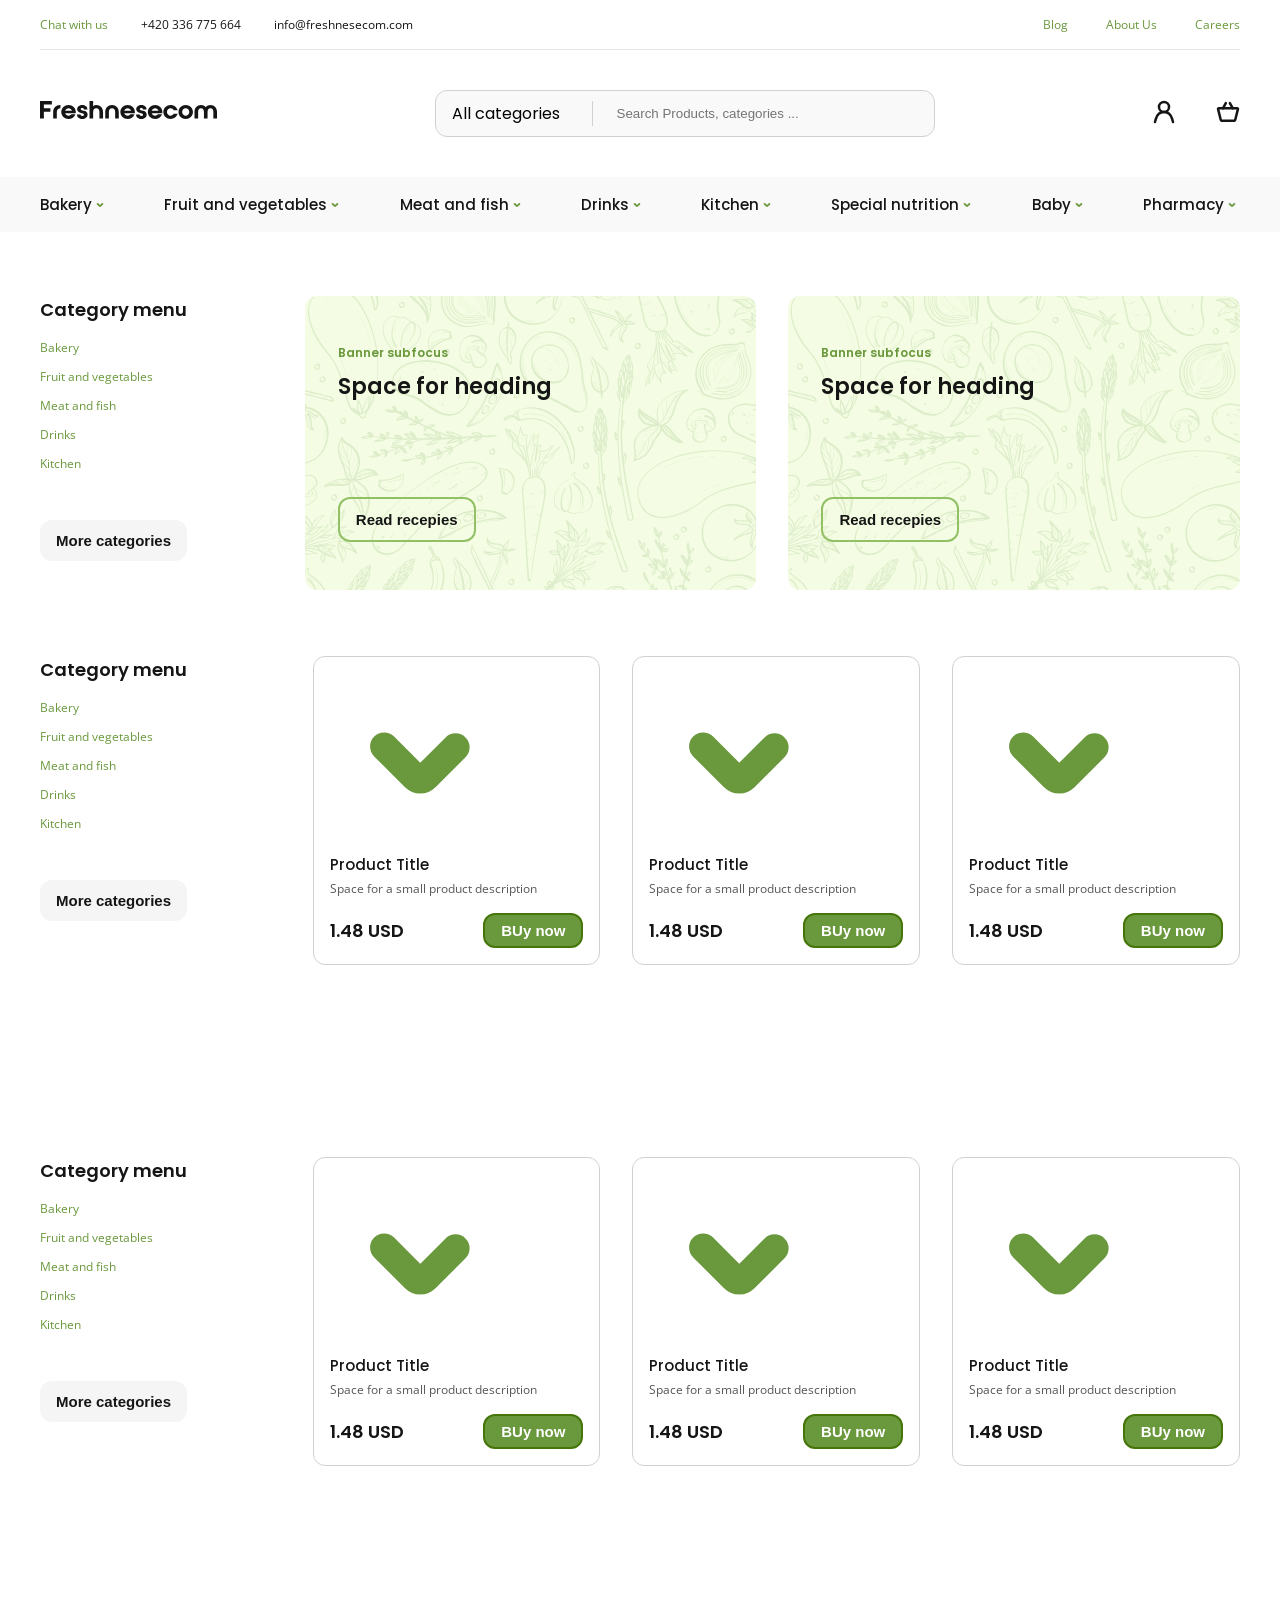
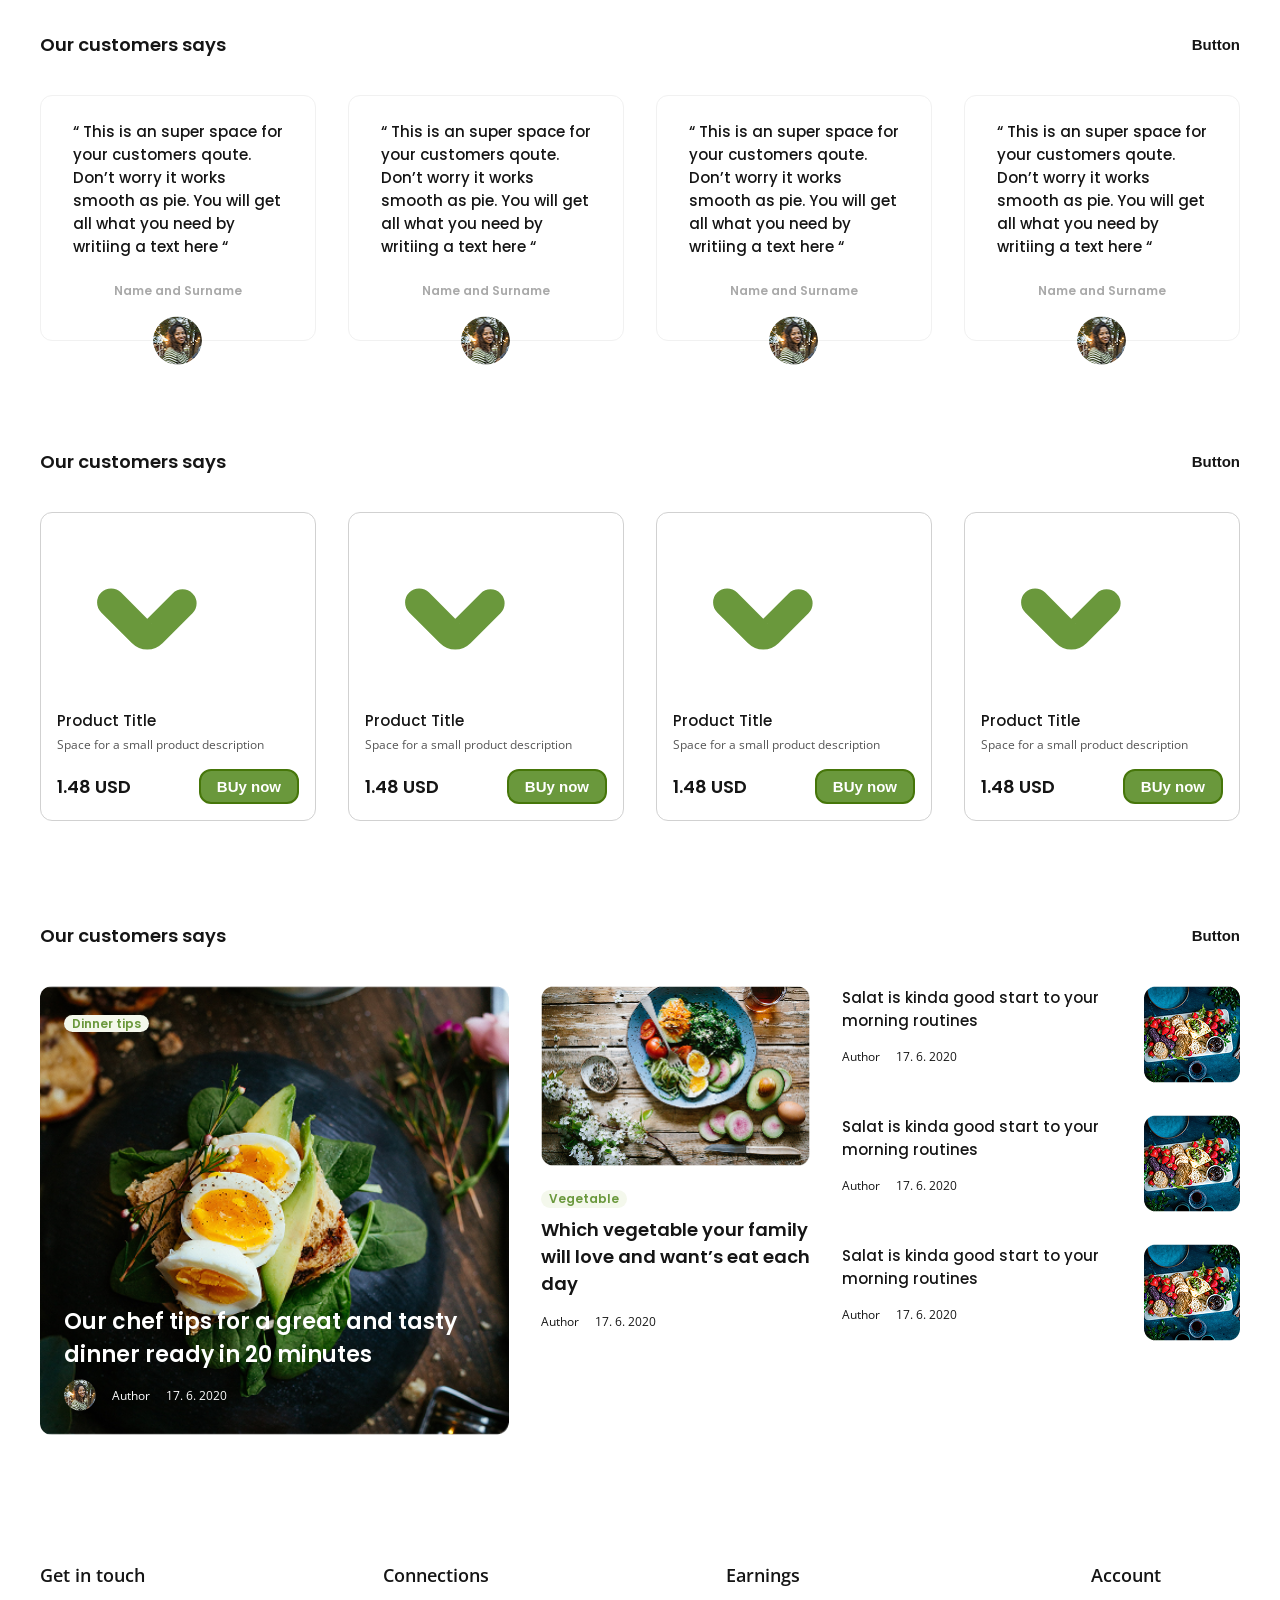
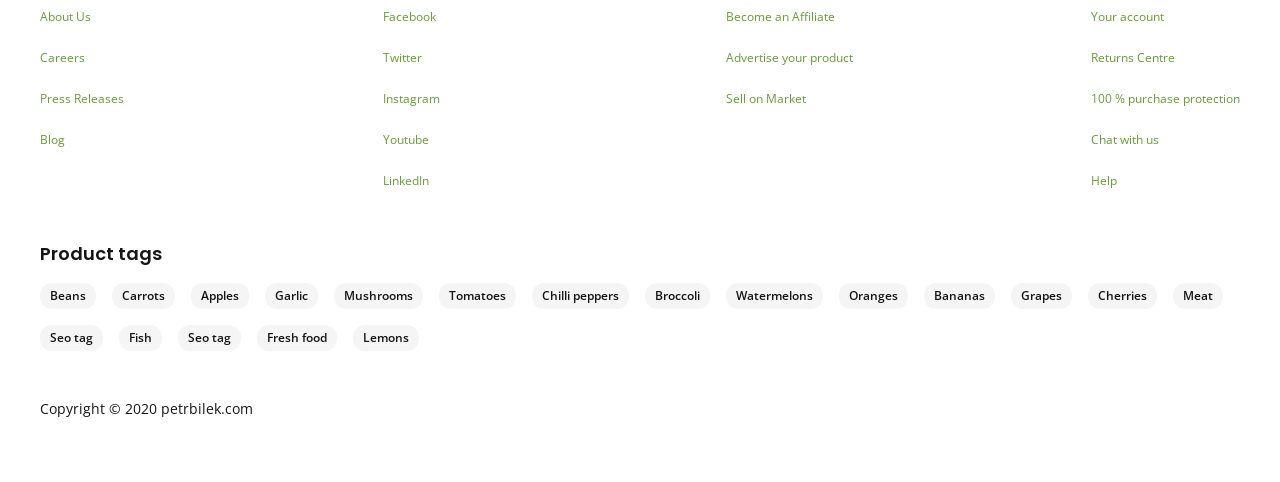
==== index.html @ 5e2fdddb "finished home page this project" ====
<!DOCTYPE html>
<html lang="en">
  <head>
    <meta charset="UTF-8" />
    <meta name="viewport" content="width=device-width, initial-scale=1.0" />
    <link rel="stylesheet" href="./css/main.css" />
    <title>Freshnesecom</title>
  </head>
  <body>
    <!-- header part started -->
    <header id="home">
      <div class="container">
        <!-- header top s -->
        <div class="header__top">
          <div class="header__top-actions">
            <a class="header__top-chat" href="#home">Chat with us</a>
            <a class="header__top-tel acb" href="tel:+420 336 775 664"
              >+420 336 775 664</a
            >
            <a class="header__top-gmail acb" href="mailto:info@freshnesecom.com"
              >info@freshnesecom.com</a
            >
          </div>
          <div class="header__top-menu">
            <a class="header__top-link" href="#home">Blog</a>
            <a class="header__top-link" href="#home">About Us</a>
            <a class="header__top-link" href="home">Careers</a>
          </div>
        </div>
        <!-- header  nav  -->
        <div class="header__nav">
          <div class="header__logo">
            <img src="./imgs/brand-logo.svg" alt="Freshnesecom brand logo" />
          </div>
          <div class="header__actions">
            <div class="header__action-option">
              <label for="category">All categories</label>
              <select class="options" id="category">
                <option value="bakery"></option>
                <option value="fruit">Fruit and vegetables</option>
                <option value="meet">Meat and fish</option>
                <option value="drinks">Drinks</option>
              </select>
            </div>
            <div class="header__action-search">
              <input
                class="sction__input"
                type="search"
                placeholder="Search Products, categories ..."
              />
            </div>
          </div>
          <div class="header__action-user">
            <a class="header__user" href="#home">
              <svg
                width="24"
                height="24"
                viewBox="0 0 24 24"
                fill="none"
                xmlns="http://www.w3.org/2000/svg"
              >
                <path
                  d="M3 21.9999L3.79 19.1199C6.4 9.6199 17.6 9.6199 20.21 19.1199L21 21.9999"
                  stroke="#151515"
                  stroke-width="2.5"
                  stroke-linecap="round"
                  stroke-linejoin="round"
                />
                <path
                  d="M12 11.98C14.7614 11.98 17 9.74141 17 6.97998C17 4.21856 14.7614 1.97998 12 1.97998C9.23858 1.97998 7 4.21856 7 6.97998C7 9.74141 9.23858 11.98 12 11.98Z"
                  stroke="#151515"
                  stroke-width="2.5"
                  stroke-linecap="round"
                  stroke-linejoin="bevel"
                />
              </svg>
            </a>
            <a class="header__user" href="#home">
              <svg
                width="24"
                height="22"
                viewBox="0 0 24 22"
                fill="none"
                xmlns="http://www.w3.org/2000/svg"
              >
                <path
                  d="M17.8896 19.8499H6.10955C5.79187 19.8501 5.48326 19.7439 5.23309 19.5481C4.98291 19.3523 4.80562 19.0783 4.72955 18.7699L2.07955 8.15986C2.05369 8.05657 2.05174 7.94874 2.07383 7.84458C2.09593 7.74042 2.1415 7.64267 2.20707 7.55878C2.27264 7.47489 2.35649 7.40706 2.45223 7.36046C2.54797 7.31386 2.65307 7.28971 2.75955 7.28986H21.2396C21.346 7.28971 21.4511 7.31386 21.5469 7.36046C21.6426 7.40706 21.7265 7.47489 21.792 7.55878C21.8576 7.64267 21.9032 7.74042 21.9253 7.84458C21.9474 7.94874 21.9454 8.05657 21.9196 8.15986L19.2696 18.7699C19.1935 19.0783 19.0162 19.3523 18.766 19.5481C18.5158 19.7439 18.2072 19.8501 17.8896 19.8499V19.8499Z"
                  stroke="#151515"
                  stroke-width="2.5"
                  stroke-linecap="round"
                  stroke-linejoin="round"
                />
                <path
                  d="M9.79941 2.14993L6.89941 7.28993"
                  stroke="#151515"
                  stroke-width="2.5"
                  stroke-linecap="round"
                  stroke-linejoin="round"
                />
                <path
                  d="M13.8799 2.14993L16.7899 7.28993"
                  stroke="#151515"
                  stroke-width="2.5"
                  stroke-linecap="round"
                  stroke-linejoin="round"
                />
              </svg>
            </a>
          </div>
        </div>
      </div>
    </header>
    <!-- header part finished -->

    <!-- main part started  -->
    <main>
      <!-- bar section  -->
      <section class="bar">
        <div class="container">
          <ul class="bar__menu">
            <li class="bar__item">Bakery</li>
            <li class="bar__item">Fruit and vegetables</li>
            <li class="bar__item">Meat and fish</li>
            <li class="bar__item">Drinks</li>
            <li class="bar__item">Kitchen</li>
            <li class="bar__item">Special nutrition</li>
            <li class="bar__item">Baby</li>
            <li class="bar__item">Pharmacy</li>
          </ul>
        </div>
      </section>
      <!-- menu section  -->
      <section class="menu">
        <div class="container">
          <div class="menu__block">
            <div class="menu__categori card-1">
              <span class="menu__categori-title">Category menu</span>
              <a href="#home" class="menu__link">Bakery</a
              ><a href="#home" class="menu__link">Fruit and vegetables</a
              ><a href="#home" class="menu__link">Meat and fish</a
              ><a href="#home" class="menu__link">Drinks</a
              ><a href="#home" class="menu__link">Kitchen</a>
              <button class="menu__action">More categories</button>
            </div>
            <div class="menu__categori card-2">
              <span class="menu__card-title">Banner subfocus</span>
              <span class="menu__card-subtitle">Space for heading</span>
              <button class="menu__card-action">Read recepies</button>
            </div>
            <div class="menu__categori card-2">
              <span class="menu__card-title">Banner subfocus</span>
              <span class="menu__card-subtitle">Space for heading</span>
              <button class="menu__card-action">Read recepies</button>
            </div>
          </div>
        </div>
      </section>
      <!-- best selling product category  -->
      <section class="selling">
        <div class="container">
          <div class="selling__block">
            <div class="card-0 menu__categori card-1">
              <span class="menu__categori-title">Category menu</span>
              <a href="#home" class="menu__link">Bakery</a
              ><a href="#home" class="menu__link">Fruit and vegetables</a
              ><a href="#home" class="menu__link">Meat and fish</a
              ><a href="#home" class="menu__link">Drinks</a
              ><a href="#home" class="menu__link">Kitchen</a>
              <button class="menu__action">More categories</button>
            </div>
            <div class="selling__card">
              <img
                class="card-img"
                src="./imgs/bottom__arrow.svg"
                alt="Product item img"
              />
              <span class="card__title">Product Title</span>
              <p class="card__description">
                Space for a small product description
              </p>
              <div class="card__actions-sel">
                <span class="cost">1.48 USD</span>
                <button class="buy-btn">BUy now</button>
              </div>
            </div>
            <div class="selling__card">
              <img
                class="card-img"
                src="./imgs/bottom__arrow.svg"
                alt="Product item img"
              />
              <span class="card__title">Product Title</span>
              <p class="card__description">
                Space for a small product description
              </p>
              <div class="card__actions-sel">
                <span class="cost">1.48 USD</span>
                <button class="buy-btn">BUy now</button>
              </div>
            </div>
            <div class="selling__card">
              <img
                class="card-img"
                src="./imgs/bottom__arrow.svg"
                alt="Product item img"
              />
              <span class="card__title">Product Title</span>
              <p class="card__description">
                Space for a small product description
              </p>
              <div class="card__actions-sel">
                <span class="cost">1.48 USD</span>
                <button class="buy-btn">BUy now</button>
              </div>
            </div>
          </div>
        </div>
      </section>

      <!-- best from fermers section  -->
      <section class="fermers">
        <div class="container">
          <div class="fermers__block">
            <div class="fermers__block">
              <div class="fermers__card card-1">
                <span class="menu__categori-title">Category menu</span>
                <a href="#home" class="menu__link">Bakery</a
                ><a href="#home" class="menu__link">Fruit and vegetables</a
                ><a href="#home" class="menu__link">Meat and fish</a
                ><a href="#home" class="menu__link">Drinks</a
                ><a href="#home" class="menu__link">Kitchen</a>
                <button class="menu__action">More categories</button>
              </div>
              <div class="fermers__card-item">
                <img
                  class="card-img"
                  src="./imgs/bottom__arrow.svg"
                  alt="Product item img"
                />
                <span class="card__title">Product Title</span>
                <p class="card__description">
                  Space for a small product description
                </p>
                <div class="card__actions-sel">
                  <span class="cost">1.48 USD</span>
                  <button class="buy-btn">BUy now</button>
                </div>
              </div>
              <div class="fermers__card-item">
                <img
                  class="card-img"
                  src="./imgs/bottom__arrow.svg"
                  alt="Product item img"
                />
                <span class="card__title">Product Title</span>
                <p class="card__description">
                  Space for a small product description
                </p>
                <div class="card__actions-sel">
                  <span class="cost">1.48 USD</span>
                  <button class="buy-btn">BUy now</button>
                </div>
              </div>
              <div class="fermers__card-item">
                <img
                  class="card-img"
                  src="./imgs/bottom__arrow.svg"
                  alt="Product item img"
                />
                <span class="card__title">Product Title</span>
                <p class="card__description">
                  Space for a small product description
                </p>
                <div class="card__actions-sel">
                  <span class="cost">1.48 USD</span>
                  <button class="buy-btn">BUy now</button>
                </div>
              </div>
            </div>
          </div>
        </div>
      </section>

      <!-- our system says sections  -->
      <section class="says">
        <div class="container">
          <div class="says__block">
            <div class="says__top">
              <span class="says__title">Our customers says</span>
              <button class="says__action">Button</button>
            </div>
            <div class="says__items">
              <div class="says__item">
                <p class="says__item-description">
                  “ This is an super space for your customers qoute. Don’t worry
                  it works smooth as pie. You will get all what you need by
                  writiing a text here “
                </p>
                <span class="says__item-name">Name and Surname</span>
                <img
                  class="says__item-img"
                  src="./imgs/says-user.png"
                  alt="Our customers profili picture"
                />
              </div>
              <div class="says__item">
                <p class="says__item-description">
                  “ This is an super space for your customers qoute. Don’t worry
                  it works smooth as pie. You will get all what you need by
                  writiing a text here “
                </p>
                <span class="says__item-name">Name and Surname</span>
                <img
                  class="says__item-img"
                  src="./imgs/says-user.png"
                  alt="Our customers profili picture"
                />
              </div>
              <div class="says__item">
                <p class="says__item-description">
                  “ This is an super space for your customers qoute. Don’t worry
                  it works smooth as pie. You will get all what you need by
                  writiing a text here “
                </p>
                <span class="says__item-name">Name and Surname</span>
                <img
                  class="says__item-img"
                  src="./imgs/says-user.png"
                  alt="Our customers profili picture"
                />
              </div>
              <div class="says__item">
                <p class="says__item-description">
                  “ This is an super space for your customers qoute. Don’t worry
                  it works smooth as pie. You will get all what you need by
                  writiing a text here “
                </p>
                <span class="says__item-name">Name and Surname</span>
                <img
                  class="says__item-img"
                  src="./imgs/says-user.png"
                  alt="Our customers profili picture"
                />
              </div>
            </div>
          </div>
        </div>
      </section>

      <!-- sectoion handline  -->
      <section class="headline">
        <div class="container">
          <div class="headline__block">
            <div class="headline__top">
              <span class="headline__title">Our customers says</span>
              <button class="headline__action">Button</button>
            </div>
            <div class="headline__items">
              <div class="fermers__card-item">
                <img
                  class="card-img"
                  src="./imgs/bottom__arrow.svg"
                  alt="Product item img"
                />
                <span class="card__title">Product Title</span>
                <p class="card__description">
                  Space for a small product description
                </p>
                <div class="card__actions-sel">
                  <span class="cost">1.48 USD</span>
                  <button class="buy-btn">BUy now</button>
                </div>
              </div>
              <div class="fermers__card-item">
                <img
                  class="card-img"
                  src="./imgs/bottom__arrow.svg"
                  alt="Product item img"
                />
                <span class="card__title">Product Title</span>
                <p class="card__description">
                  Space for a small product description
                </p>
                <div class="card__actions-sel">
                  <span class="cost">1.48 USD</span>
                  <button class="buy-btn">BUy now</button>
                </div>
              </div>
              <div class="fermers__card-item">
                <img
                  class="card-img"
                  src="./imgs/bottom__arrow.svg"
                  alt="Product item img"
                />
                <span class="card__title">Product Title</span>
                <p class="card__description">
                  Space for a small product description
                </p>
                <div class="card__actions-sel">
                  <span class="cost">1.48 USD</span>
                  <button class="buy-btn">BUy now</button>
                </div>
              </div>
              <div class="fermers__card-item">
                <img
                  class="card-img"
                  src="./imgs/bottom__arrow.svg"
                  alt="Product item img"
                />
                <span class="card__title">Product Title</span>
                <p class="card__description">
                  Space for a small product description
                </p>
                <div class="card__actions-sel">
                  <span class="cost">1.48 USD</span>
                  <button class="buy-btn">BUy now</button>
                </div>
              </div>
            </div>
          </div>
        </div>
      </section>
      <!-- Read or blog post section  -->
      <section class="blog">
        <div class="container">
          <div class="blog__block">
            <div class="blog__top">
              <span class="blog__title">Our customers says</span>
              <button class="blog__action">Button</button>
            </div>
            <div class="blog__items">
              <div class="blog__item-content">
                <span class="item__content-title">Dinner tips</span>
                <p class="item__content-description">
                  Our chef tips for a great and tasty dinner ready in 20 minutes
                </p>
                <div class="item__content-user">
                  <img
                    class="item__content-img"
                    src="./imgs/says-user.png"
                    alt="////"
                  />
                  <span class="item__content-name">Author</span>
                  <span class="item__content-date">17. 6. 2020</span>
                </div>
              </div>
              <div class="blog__item-vegetables">
                <img class="veget__img" src="./imgs/vege.png" alt="alt" />
                <span class="veget"> Vegetable </span>
                <p class="veget-dec">
                  Which vegetable your family will love and want’s eat each day
                </p>
                <div class="vegetable-user">
                  <span class="item__content-name vg">Author</span>
                  <span class="item__content-date vg">17. 6. 2020</span>
                </div>
              </div>
              <div class="blog__food">
                <div class="blog__food-item">
                  <div class="food__content">
                    <p class="food__content-title">
                      Salat is kinda good start to your morning routines
                    </p>
                    <div class="vegetable-user">
                      <span class="item__content-name vg">Author</span>
                      <span class="item__content-date vg">17. 6. 2020</span>
                    </div>
                  </div>
                  <img src="./imgs/food.png" alt="" />
                </div>
                <div class="blog__food-item">
                  <div class="food__content">
                    <p class="food__content-title">
                      Salat is kinda good start to your morning routines
                    </p>
                    <div class="vegetable-user">
                      <span class="item__content-name vg">Author</span>
                      <span class="item__content-date vg">17. 6. 2020</span>
                    </div>
                  </div>
                  <img src="./imgs/food.png" alt="" />
                </div>
                <div class="blog__food-item">
                  <div class="food__content">
                    <p class="food__content-title">
                      Salat is kinda good start to your morning routines
                    </p>
                    <div class="vegetable-user">
                      <span class="item__content-name vg">Author</span>
                      <span class="item__content-date vg">17. 6. 2020</span>
                    </div>
                  </div>
                  <img src="./imgs/food.png" alt="" />
                </div>
              </div>
            </div>
          </div>
        </div>
      </section>
    </main>

    <!-- footer  part -->
    <footer>
      <div class="container">
        <div class="footer__block">
          <div class="footer__links">
            <ul class="footer__item">
              <li class="footer__link-item">Get in touch</li>
              <li class="footer__lini-item"><a href="#home">About Us</a></li>
              <li class="footer__lini-item"><a href="#home">Careers</a></li>
              <li class="footer__lini-item">
                <a href="#home">Press Releases</a>
              </li>
              <li class="footer__lini-item"><a href="#home">Blog</a></li>
            </ul>
            <ul class="footer__item">
              <li class="footer__link-item">Connections</li>
              <li class="footer__lini-item"><a href="#home">Facebook</a></li>
              <li class="footer__lini-item"><a href="#home">Twitter</a></li>
              <li class="footer__lini-item"><a href="#home">Instagram</a></li>
              <li class="footer__lini-item"><a href="#home">Youtube</a></li>
              <li class="footer__lini-item"><a href="#home">LinkedIn</a></li>
            </ul>
            <ul class="footer__item">
              <li class="footer__link-item">Earnings</li>
              <li class="footer__lini-item">
                <a href="#home">Become an Affiliate</a>
              </li>
              <li class="footer__lini-item">
                <a href="#home">Advertise your product</a>
              </li>
              <li class="footer__lini-item">
                <a href="#home">Sell on Market</a>
              </li>
            </ul>
            <ul class="footer__item">
              <li class="footer__link-item">Account</li>
              <li class="footer__lini-item">
                <a href="#home">Your account</a>
              </li>
              <li class="footer__lini-item">
                <a href="#home">Returns Centre</a>
              </li>
              <li class="footer__lini-item">
                <a href="#home">100 % purchase protection</a>
              </li>
              <li class="footer__lini-item">
                <a href="#home">Chat with us</a>
              </li>
              <li class="footer__lini-item"><a href="#home">Help</a></li>
            </ul>
          </div>
          <div class="footer__tag">
            <span class="footer__tag-title"> Product tags </span>
            <ul class="footer__items">
              <li class="tag__item"><a href="#home">Beans</a></li>
              <li class="tag__item"><a href="#home">Carrots</a></li>
              <li class="tag__item"><a href="#home">Apples</a></li>
              <li class="tag__item"><a href="#home">Garlic</a></li>
              <li class="tag__item"><a href="#home">Mushrooms</a></li>
              <li class="tag__item"><a href="#home">Tomatoes</a></li>
              <li class="tag__item"><a href="#home">Chilli peppers</a></li>
              <li class="tag__item"><a href="#home">Broccoli</a></li>
              <li class="tag__item"><a href="#home">Watermelons</a></li>
              <li class="tag__item"><a href="#home">Oranges</a></li>
              <li class="tag__item"><a href="#home">Bananas</a></li>
              <li class="tag__item"><a href="#home">Grapes</a></li>
              <li class="tag__item"><a href="#home">Cherries</a></li>
              <li class="tag__item"><a href="#home">Meat</a></li>
              <li class="tag__item"><a href="#home">Seo tag</a></li>
              <li class="tag__item"><a href="#home">Fish</a></li>
              <li class="tag__item"><a href="#home">Seo tag</a></li>
              <li class="tag__item"><a href="#home">Fresh food</a></li>
              <li class="tag__item"><a href="#home">Lemons</a></li>
            </ul>
          </div>
          <p class="footer__copyright">Copyright © 2020 petrbilek.com</p>
        </div>
      </div>
    </footer>
  </body>
</html>
---- css/main.css ----
@import url("https://fonts.googleapis.com/css2?family=Poppins:ital,wght@0,100;0,200;0,300;0,400;0,500;0,600;0,700;0,800;0,900;1,100;1,200;1,300;1,400;1,500;1,600;1,700;1,800;1,900&display=swap");
@import url("https://fonts.googleapis.com/css2?family=Open+Sans:ital,wght@0,300..800;1,300..800&display=swap");
:root {
  --font-family: "Poppins";
  --second-family: "Open Sans";
  --c1-a: #151515;
  --c1-b: #575757;
  --c1-c: #a9a9a9;
  --c1-d: #d1d1d1;
  --c1-e: #ebebeb;
  --c1-f: #f5f5f5;
  --c1-h: #f9f9f9;
  --c1-j: #fff;
  --c1-i: #fdfdfd;
  --c2-a: #6a983c;
  --c2-b: #46760a;
  --c2-c: #92c064;
  --c2-d: #c8deb3;
  --c2-e: #f4f8ec;
  --c3-a: #d0a866;
  --c3-b: #b28a48;
  --c3-c: #ecd2a6;
  --c3-d: #faedd8;
  --c3-e: #fff9f0;
  --c4-a: #e5704b;
  --c4-b: #c7522d;
  --c4-c: #eb8d70;
  --c4-d: #f7c6b7;
  --c4-e: #fff1ed;
  --c5-a: #37d0d6;
  --c5-b: #19b2b8;
  --c5-c: #7cd0d3;
  --c5-d: #b9e6e8;
  --c5-e: #ecf6f6;
}

html {
  -webkit-box-sizing: border-box;
          box-sizing: border-box;
  scroll-behavior: smooth;
}

*,
*::before,
*::after {
  -webkit-box-sizing: inherit;
          box-sizing: inherit;
  margin: 0;
  padding: 0;
}

html,
body {
  height: 100%;
  font-family: sans-serif;
}

ul,
ol {
  list-style: none;
}

a {
  text-decoration: none;
  color: inherit;
}

button,
input,
select {
  background: transparent;
  border: none;
  outline: none;
  cursor: pointer;
}

.container {
  max-width: 1260px;
  width: 100%;
  margin: 0 auto;
  padding: 0 30px;
}

body {
  font-family: var(--font-family);
  font-size: 16px;
}

h1,
h2,
h3,
h4 {
  font-weight: 700;
  color: var(--color-black);
}

p {
  font-weight: 500;
  font-size: 15px;
  color: var(--c1-a);
}

a {
  font-family: var(--second-family);
  font-size: 12px;
  color: var(--c2-a);
}

button {
  font-weight: 700;
  font-size: 15px;
  color: var(--c1-a);
}

header {
  display: -webkit-box;
  display: -ms-flexbox;
  display: flex;
  -webkit-box-orient: vertical;
  -webkit-box-direction: normal;
      -ms-flex-direction: column;
          flex-direction: column;
  -webkit-box-align: start;
      -ms-flex-align: start;
          align-items: start;
}

.header__top {
  padding: 16px 0;
  display: -webkit-box;
  display: -ms-flexbox;
  display: flex;
  -webkit-box-align: center;
      -ms-flex-align: center;
          align-items: center;
  -webkit-box-pack: justify;
      -ms-flex-pack: justify;
          justify-content: space-between;
  border-bottom: 1px solid rgba(21, 21, 21, 0.1);
}

.header__top-actions {
  display: -webkit-box;
  display: -ms-flexbox;
  display: flex;
  -webkit-box-align: center;
      -ms-flex-align: center;
          align-items: center;
  gap: 33px;
}

.acb {
  font-family: var(--second-family);
  font-size: 12px;
  color: var(--c1-a);
}

.header__top-menu {
  display: -webkit-box;
  display: -ms-flexbox;
  display: flex;
  -webkit-box-align: center;
      -ms-flex-align: center;
          align-items: center;
  gap: 38px;
}

.header__nav {
  display: -webkit-box;
  display: -ms-flexbox;
  display: flex;
  -webkit-box-align: center;
      -ms-flex-align: center;
          align-items: center;
  -webkit-box-pack: justify;
      -ms-flex-pack: justify;
          justify-content: space-between;
  padding: 40px 0;
}

.header__actions {
  display: -webkit-box;
  display: -ms-flexbox;
  display: flex;
  border: 1px solid var(--c1-d);
  border-radius: 12px;
  background: var(--c1-h);
  padding: 10px 16px;
  max-width: 500px;
  width: 100%;
}

.header__action-option {
  width: 140px;
  -ms-flex-negative: 0;
      flex-shrink: 0;
}

.options {
  -webkit-appearance: none;
     -moz-appearance: none;
          appearance: none;
  display: none;
}

.header__action-search {
  border-left: 1px solid var(--c1-d);
  padding-left: 24px;
  -webkit-box-flex: 2;
      -ms-flex-positive: 2;
          flex-grow: 2;
}

.header__action-search {
  display: -webkit-box;
  display: -ms-flexbox;
  display: flex;
  -webkit-box-align: center;
      -ms-flex-align: center;
          align-items: center;
}

.sction__input {
  width: 100%;
}

input::-webkit-search-cancel-button {
  display: none;
}

.header__action-user {
  display: -webkit-box;
  display: -ms-flexbox;
  display: flex;
  -webkit-box-align: center;
      -ms-flex-align: center;
          align-items: center;
  gap: 40px;
}

.bar {
  background: var(--c1-h);
  padding: 16px 0;
}

.bar__menu {
  display: -webkit-box;
  display: -ms-flexbox;
  display: flex;
  -webkit-box-align: center;
      -ms-flex-align: center;
          align-items: center;
  -webkit-box-pack: justify;
      -ms-flex-pack: justify;
          justify-content: space-between;
}

.bar__item {
  font-weight: 500;
  font-size: 15px;
  color: var(--c1-a);
  padding-right: 16px;
  position: relative;
}

.bar__item::after {
  position: absolute;
  content: "";
  background-image: url(../../imgs/bottom__arrow.svg);
  background-repeat: no-repeat;
  background-position: 100%;
  background-size: cover;
  width: 12px;
  height: 12px;
  right: 2px;
  top: calc(50% - 6px);
}

.menu__block {
  display: -webkit-box;
  display: -ms-flexbox;
  display: flex;
  padding-top: 64px;
  padding-bottom: 66px;
  gap: 32px;
}

.menu__categori:first-child {
  -webkit-box-flex: 1;
      -ms-flex-positive: 1;
          flex-grow: 1;
}

.menu__categori {
  -webkit-box-flex: 2;
      -ms-flex-positive: 2;
          flex-grow: 2;
}

.card-1 {
  display: -webkit-box;
  display: -ms-flexbox;
  display: flex;
  -webkit-box-orient: vertical;
  -webkit-box-direction: normal;
      -ms-flex-direction: column;
          flex-direction: column;
  -webkit-box-align: start;
      -ms-flex-align: start;
          align-items: start;
  -webkit-box-pack: start;
      -ms-flex-pack: start;
          justify-content: start;
}

.menu__categori-title {
  font-weight: 600;
  font-size: 18px;
  color: var(--c1-a);
  margin-bottom: 4px;
}

.menu__link {
  margin-top: 12px;
}

.menu__action {
  margin-top: 48px;
  border-radius: 12px;
  padding: 6px 16px;
  background: var(--c1-f);
  padding: 12px 16px;
  display: block;
  width: inherit;
  font-weight: 700;
}

.card-2 {
  display: -webkit-box;
  display: -ms-flexbox;
  display: flex;
  -webkit-box-orient: vertical;
  -webkit-box-direction: normal;
      -ms-flex-direction: column;
          flex-direction: column;
  -webkit-box-align: start;
      -ms-flex-align: start;
          align-items: start;
  padding: 48px 33px;
  background-color: rgb(244, 253, 227);
  background-image: url(../../imgs/card-bg.svg);
  background-repeat: no-repeat;
  background-position: 100%;
  background-size: cover;
  border-radius: 12px;
}

.menu__card-title {
  font-weight: 600;
  font-size: 12px;
  color: var(--c2-a);
  margin-bottom: 8px;
}

.menu__card-subtitle {
  font-weight: 600;
  font-size: 22px;
  color: var(--c1-a);
  margin-bottom: 94px;
}

.menu__card-action {
  font-weight: 700;
  font-size: 15px;
  color: var(--c1-a);
  border: 2px solid var(--c2-c);
  border-radius: 12px;
  padding: 12px 16px;
}

.selling__block {
  display: -webkit-box;
  display: -ms-flexbox;
  display: flex;
  gap: 32px;
  padding-bottom: 64px;
}

.selling__cards {
  display: -webkit-box;
  display: -ms-flexbox;
  display: flex;
}

.card-0 {
  display: -webkit-box;
  display: -ms-flexbox;
  display: flex;
  -webkit-box-flex: 2 !important;
      -ms-flex-positive: 2 !important;
          flex-grow: 2 !important;
}

.selling__card {
  display: -webkit-box;
  display: -ms-flexbox;
  display: flex;
  -webkit-box-orient: vertical;
  -webkit-box-direction: normal;
      -ms-flex-direction: column;
          flex-direction: column;
  -webkit-box-align: start;
      -ms-flex-align: start;
          align-items: start;
  padding: 16px;
  border: 1px solid var(--c1-d);
  border-radius: 12px;
  padding: 16px;
  background: var(--c1-j);
  -webkit-box-flex: 1;
      -ms-flex-positive: 1;
          flex-grow: 1;
}

.card-img {
  border-radius: 12px;
  max-width: 237px;
  height: 180px;
}

.card__title {
  color: var(--c1-a);
  margin-bottom: 4px;
  font-weight: 500;
  font-size: 15px;
}

.card__description {
  font-family: var(--second-family);
  font-weight: 400;
  font-size: 12px;
  color: var(--c1-b);
  margin-bottom: 16px;
}

.card__actions-sel {
  display: -webkit-box;
  display: -ms-flexbox;
  display: flex;
  -webkit-box-align: center;
      -ms-flex-align: center;
          align-items: center;
  -webkit-box-pack: justify;
      -ms-flex-pack: justify;
          justify-content: space-between;
  width: 100%;
}

.cost {
  font-weight: 600;
  font-size: 18px;
  color: var(--c1-a);
}

.buy-btn {
  font-weight: 700;
  font-size: 15px;
  color: var(--c1-j);
  border: 2px solid var(--c2-b);
  border-radius: 12px;
  background: var(--c2-a);
  padding: 7px 16px;
}

.fermers__block {
  display: -webkit-box;
  display: -ms-flexbox;
  display: flex;
  gap: 32px;
  padding-bottom: 64px;
  padding-top: 64px;
  width: 100%;
}

.fermers__card {
  display: -webkit-box;
  display: -ms-flexbox;
  display: flex;
  -webkit-box-flex: 2 !important;
      -ms-flex-positive: 2 !important;
          flex-grow: 2 !important;
}

.fermers__card-item {
  display: -webkit-box;
  display: -ms-flexbox;
  display: flex;
  -webkit-box-orient: vertical;
  -webkit-box-direction: normal;
      -ms-flex-direction: column;
          flex-direction: column;
  -webkit-box-align: start;
      -ms-flex-align: start;
          align-items: start;
  padding: 16px;
  border: 1px solid var(--c1-d);
  border-radius: 12px;
  padding: 16px;
  background: var(--c1-j);
  -webkit-box-flex: 1;
      -ms-flex-positive: 1;
          flex-grow: 1;
}

.card-img {
  border-radius: 12px;
  max-width: 237px;
  height: 180px;
}

.says__block {
  display: -webkit-box;
  display: -ms-flexbox;
  display: flex;
  -webkit-box-orient: vertical;
  -webkit-box-direction: normal;
      -ms-flex-direction: column;
          flex-direction: column;
  -webkit-box-align: start;
      -ms-flex-align: start;
          align-items: start;
}

.says__top {
  display: -webkit-box;
  display: -ms-flexbox;
  display: flex;
  -webkit-box-align: center;
      -ms-flex-align: center;
          align-items: center;
  -webkit-box-pack: justify;
      -ms-flex-pack: justify;
          justify-content: space-between;
  width: 100%;
  padding: 37px 0;
}

.says__title {
  font-weight: 600;
  font-size: 18px;
  color: var(--c1-a);
}

.says__items {
  display: grid;
  grid-template-columns: 1fr 1fr 1fr 1fr;
  gap: 32px;
}

.says__item {
  display: -webkit-box;
  display: -ms-flexbox;
  display: flex;
  -webkit-box-orient: vertical;
  -webkit-box-direction: normal;
      -ms-flex-direction: column;
          flex-direction: column;
  -webkit-box-align: start;
      -ms-flex-align: start;
          align-items: start;
  -webkit-box-align: center;
      -ms-flex-align: center;
          align-items: center;
  border: 1px solid #f1f1f1;
  border-radius: 12px;
  padding: 24px 32px;
  position: relative;
}

.says__item-description {
  font-weight: 500;
  font-size: 15px;
  color: var(--c1-a);
  margin-bottom: 24px;
}

.says__item-name {
  font-weight: 600;
  font-size: 12px;
  color: var(--c1-c);
  margin-bottom: 16px;
}

.says__item-img {
  position: absolute;
  width: 49px;
  height: 49px;
  border-radius: 50%;
  left: calc(50% - 25px);
  bottom: -25px;
}

.headline {
  padding-top: 70px;
  padding-bottom: 64px;
}

.headline__top {
  display: -webkit-box;
  display: -ms-flexbox;
  display: flex;
  -webkit-box-align: center;
      -ms-flex-align: center;
          align-items: center;
  -webkit-box-pack: justify;
      -ms-flex-pack: justify;
          justify-content: space-between;
  width: 100%;
  padding: 37px 0;
}

.headline__title {
  font-weight: 600;
  font-size: 18px;
  color: var(--c1-a);
}

.headline__items {
  display: -webkit-box;
  display: -ms-flexbox;
  display: flex;
  gap: 32px;
}

.blog__block {
  display: -webkit-box;
  display: -ms-flexbox;
  display: flex;
  -webkit-box-orient: vertical;
  -webkit-box-direction: normal;
      -ms-flex-direction: column;
          flex-direction: column;
  -webkit-box-align: start;
      -ms-flex-align: start;
          align-items: start;
  padding-bottom: 64px;
}

.blog__top {
  display: -webkit-box;
  display: -ms-flexbox;
  display: flex;
  -webkit-box-align: center;
      -ms-flex-align: center;
          align-items: center;
  -webkit-box-pack: justify;
      -ms-flex-pack: justify;
          justify-content: space-between;
  width: 100%;
  padding: 37px 0;
}

.blog__title {
  font-weight: 600;
  font-size: 18px;
  color: var(--c1-a);
}

.blog__items {
  display: -webkit-box;
  display: -ms-flexbox;
  display: flex;
  gap: 32px;
}

.blog__item-content {
  padding: 24px;
  background-image: url(../../imgs/item__blog.png);
  background-repeat: no-repeat;
  background-position: 100%;
  background-size: cover;
  max-width: 469px;
  border-radius: 12px;
  -webkit-box-flex: 2;
      -ms-flex-positive: 2;
          flex-grow: 2;
}

.item__content-title {
  padding: 0 8px;
  font-weight: 600;
  font-size: 12px;
  color: var(--c2-a);
  border-radius: 12px;
  background: var(--c2-e);
}

.item__content-description {
  font-weight: 600;
  font-size: 22px;
  color: var(--c1-j);
  margin-bottom: 8px;
  margin-top: 270px;
  text-align: start;
}

.item__content-user {
  display: -webkit-box;
  display: -ms-flexbox;
  display: flex;
  gap: 16px;
  -webkit-box-align: center;
      -ms-flex-align: center;
          align-items: center;
}

.item__content-img {
  width: 32px;
  height: 32px;
  border-radius: 50%;
}

.item__content-name {
  font-family: var(--second-family);
  font-weight: 400;
  font-size: 12px;
  color: var(--c1-j);
}

.item__content-date {
  font-family: var(--second-family);
  font-weight: 400;
  font-size: 12px;
  color: var(--c1-j);
}

.blog__item-vegetables {
  display: -webkit-box;
  display: -ms-flexbox;
  display: flex;
  -webkit-box-orient: vertical;
  -webkit-box-direction: normal;
      -ms-flex-direction: column;
          flex-direction: column;
  -webkit-box-align: start;
      -ms-flex-align: start;
          align-items: start;
  max-width: 269px;
}

.veget__img {
  margin-bottom: 24px;
  max-width: 269px;
  max-height: 180px;
}

.veget {
  font-weight: 600;
  font-size: 12px;
  color: var(--c2-a);
  padding: 0 8px;
  background: var(--c2-e);
  border-radius: 12px;
  margin-bottom: 8px;
}

.veget-dec {
  font-weight: 600;
  font-size: 18px;
  color: var(--c1-a);
  text-align: start;
  margin-bottom: 16px;
}

.vegetable-user {
  display: -webkit-box;
  display: -ms-flexbox;
  display: flex;
  gap: 16px;
}

.vg {
  font-family: var(--second-family);
  font-weight: 400;
  font-size: 12px;
  color: var(--c1-a);
}

.blog__food {
  display: -webkit-box;
  display: -ms-flexbox;
  display: flex;
  -webkit-box-orient: vertical;
  -webkit-box-direction: normal;
      -ms-flex-direction: column;
          flex-direction: column;
  gap: 32px;
}

.blog__food-item {
  display: -webkit-box;
  display: -ms-flexbox;
  display: flex;
  -webkit-box-pack: justify;
      -ms-flex-pack: justify;
          justify-content: space-between;
}

.food__content-title {
  font-family: var(--font-family);
  font-weight: 500;
  font-size: 15px;
  color: var(--c1-a);
  margin-bottom: 16px;
}

.footer__block {
  padding-bottom: 64px;
}

.footer__links {
  display: -webkit-box;
  display: -ms-flexbox;
  display: flex;
  -webkit-box-pack: justify;
      -ms-flex-pack: justify;
          justify-content: space-between;
  padding-top: 64px;
  padding-bottom: 48px;
}

.footer__item {
  display: -webkit-box;
  display: -ms-flexbox;
  display: flex;
  -webkit-box-orient: vertical;
  -webkit-box-direction: normal;
      -ms-flex-direction: column;
          flex-direction: column;
  gap: 16px;
}

.footer__link-item:first-child {
  font-weight: 600;
  font-size: 18px;
  color: var(--c1-a);
}

.footer__link-item {
  font-family: var(--second-family);
  font-weight: 400;
  font-size: 14px;
  color: var(--c2-a);
}

.footer__tag {
  display: -webkit-box;
  display: -ms-flexbox;
  display: flex;
  -webkit-box-orient: vertical;
  -webkit-box-direction: normal;
      -ms-flex-direction: column;
          flex-direction: column;
}

.footer__tag-title {
  margin-bottom: 16px;
  font-family: var(--font-family);
  font-weight: 600;
  font-size: 18px;
  color: var(--c1-a);
}

.footer__items {
  display: -webkit-box;
  display: -ms-flexbox;
  display: flex;
  gap: 16px;
  -ms-flex-wrap: wrap;
      flex-wrap: wrap;
}

.tag__item {
  font-family: var(--font-family);
  font-weight: 600;
  font-size: 12px;
  padding: 4px 10px;
  border-radius: 12px;
  padding: 4px 10px;
  background: var(--c1-f);
}

.tag__item a {
  color: var(--c1-a);
}

.footer__copyright {
  display: block;
  font-family: var(--second-family);
  font-weight: 400;
  font-size: 14px;
  color: var(--c1-a);
  margin-top: 48px;
}/*# sourceMappingURL=main.css.map */
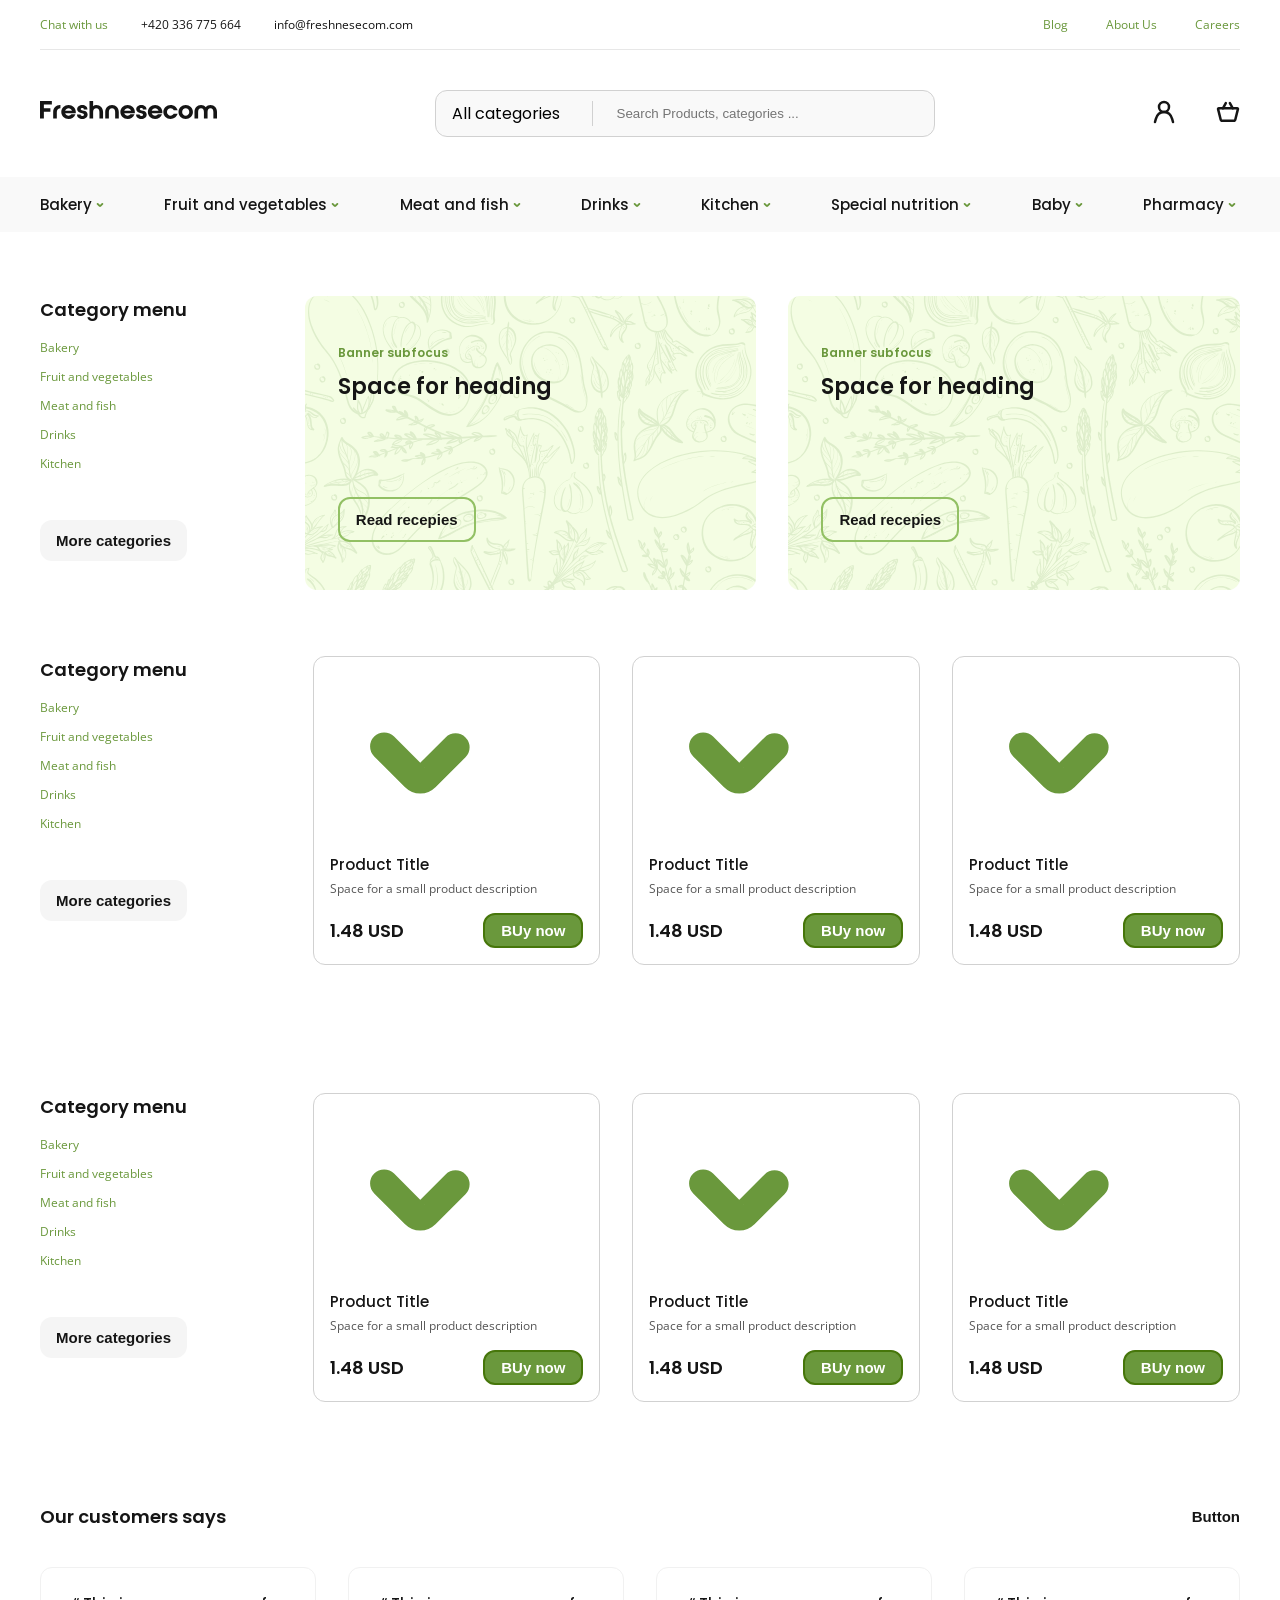
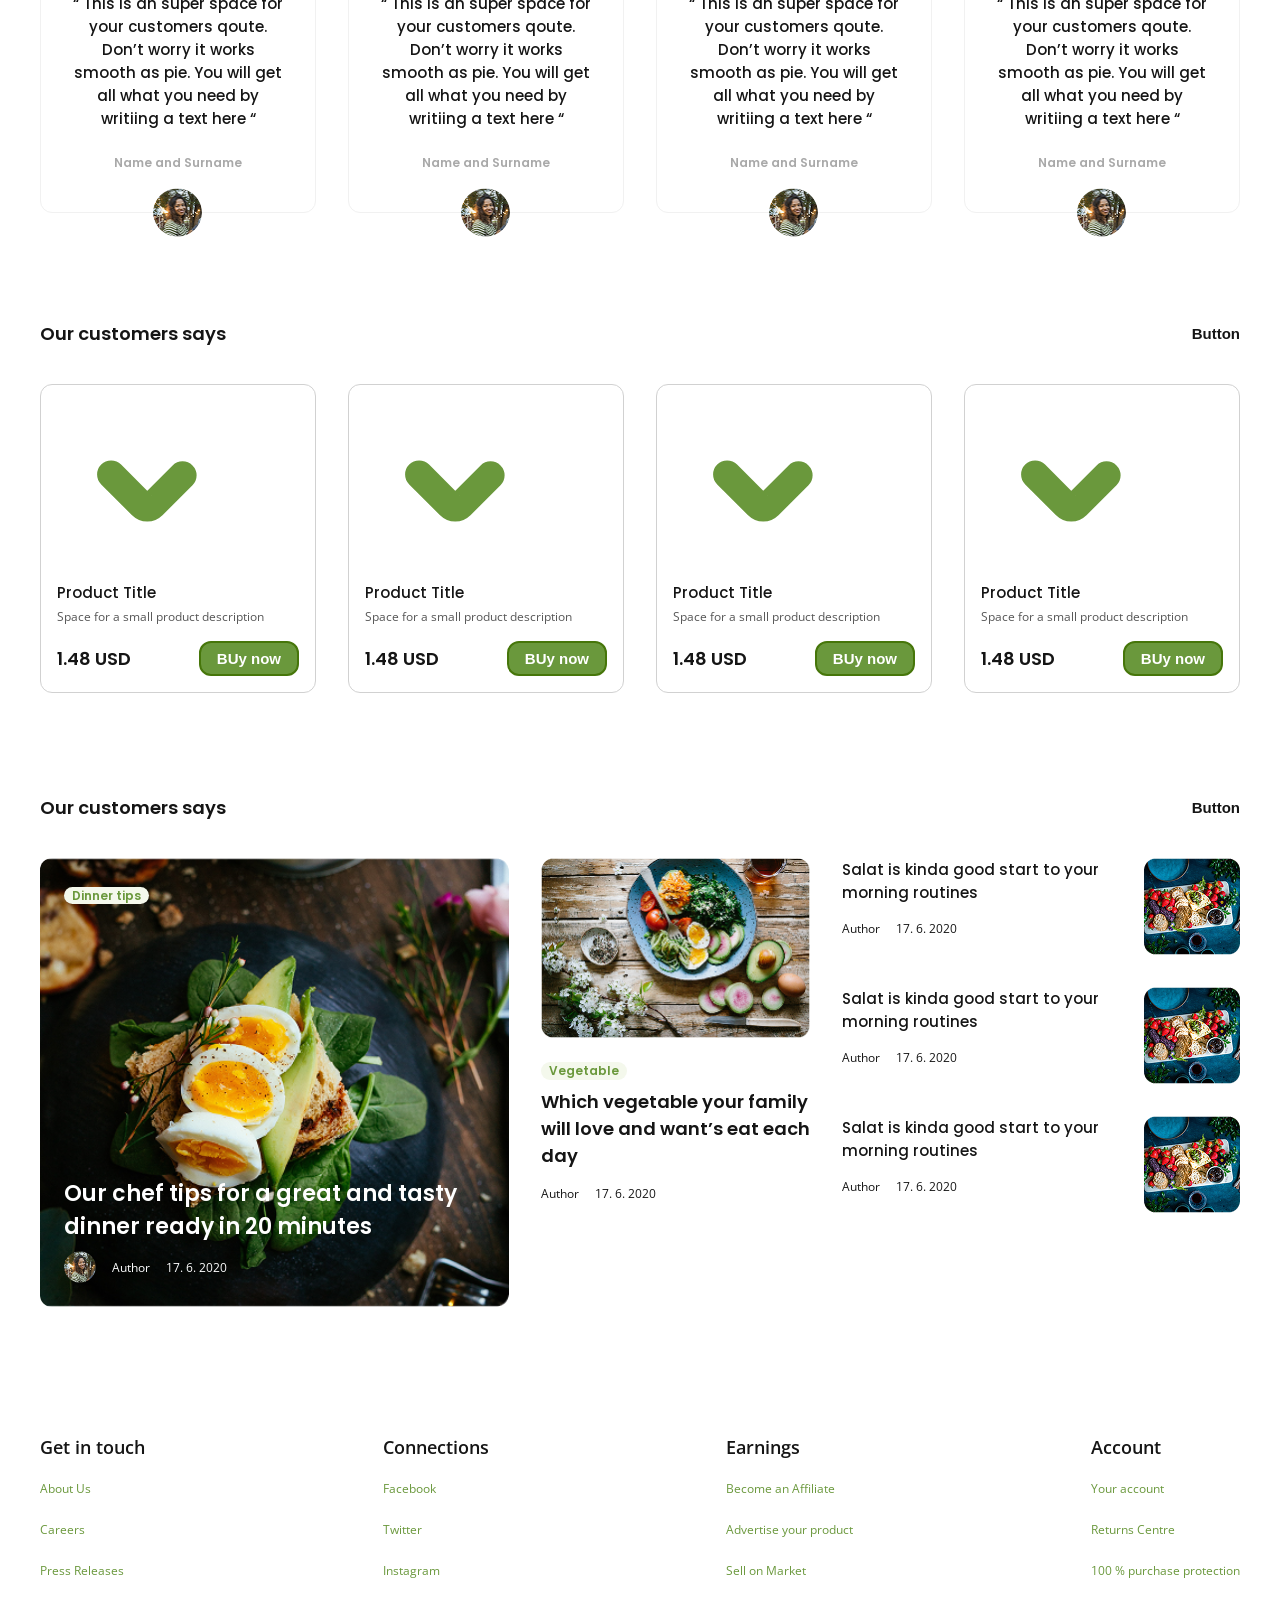
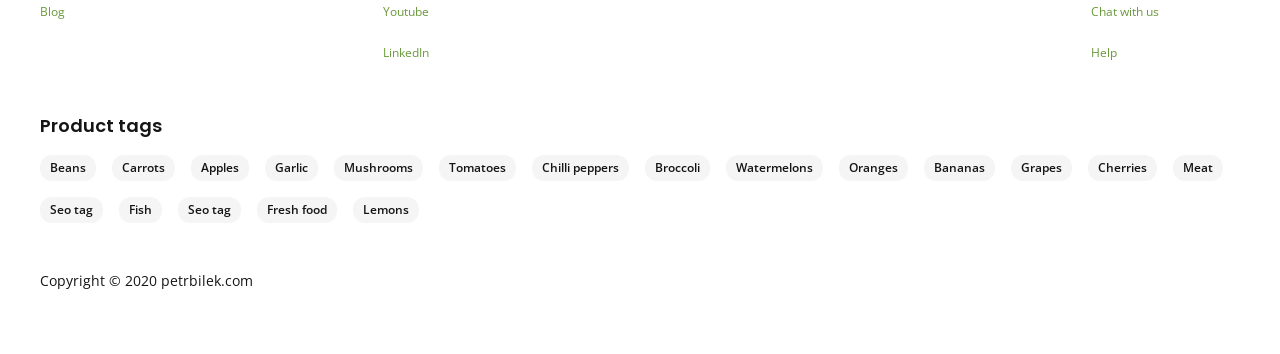
==== commit 6507961e: "updating some" ====
--- a/index.html
+++ b/index.html
@@ -132,7 +132,9 @@
       <!-- menu section  -->
       <section class="menu">
         <div class="container">
+          <!-- all layout wrapper -->
           <div class="menu__block">
+            <!-- website left side for  category   -->
             <div class="menu__categori card-1">
               <span class="menu__categori-title">Category menu</span>
               <a href="#home" class="menu__link">Bakery</a
@@ -220,17 +222,19 @@
       <!-- best from fermers section  -->
       <section class="fermers">
         <div class="container">
+          <!-- all content wrapper  -->
           <div class="fermers__block">
-            <div class="fermers__block">
-              <div class="fermers__card card-1">
-                <span class="menu__categori-title">Category menu</span>
-                <a href="#home" class="menu__link">Bakery</a
-                ><a href="#home" class="menu__link">Fruit and vegetables</a
-                ><a href="#home" class="menu__link">Meat and fish</a
-                ><a href="#home" class="menu__link">Drinks</a
-                ><a href="#home" class="menu__link">Kitchen</a>
-                <button class="menu__action">More categories</button>
-              </div>
+            <!-- left aside   -->
+            <div class="fermers__card card-1">
+              <span class="menu__categori-title">Category menu</span>
+              <a href="#home" class="menu__link">Bakery</a
+              ><a href="#home" class="menu__link">Fruit and vegetables</a
+              ><a href="#home" class="menu__link">Meat and fish</a
+              ><a href="#home" class="menu__link">Drinks</a
+              ><a href="#home" class="menu__link">Kitchen</a>
+              <button class="menu__action">More categories</button>
+            </div>
+            <!-- product wrapper -->
               <div class="fermers__card-item">
                 <img
                   class="card-img"
--- a/css/main.css
+++ b/css/main.css
@@ -582,6 +582,7 @@
   font-size: 15px;
   color: var(--c1-a);
   margin-bottom: 24px;
+  text-align: center;
 }
 
 .says__item-name {
